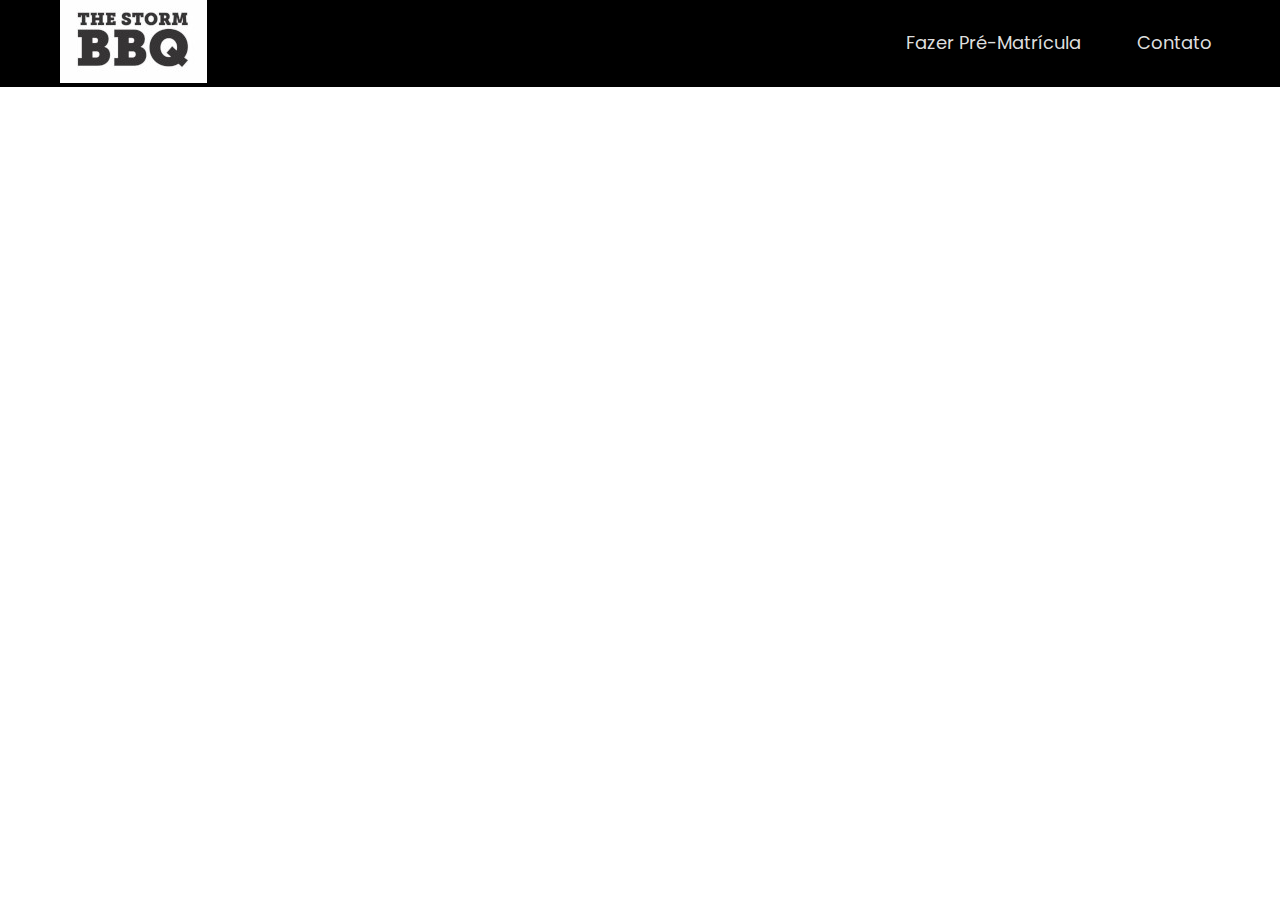
==== index.html @ bbf3633d "header" ====
<!DOCTYPE html>
<html lang="pt-br">
  <head>
    <meta charset="UTF-8" />
    <meta http-equiv="X-UA-Compatible" content="IE=edge" />
    <meta name="viewport" content="width=device-width, initial-scale=1.0" />
    <title>The Storm BBQ</title>
    <meta
      name="description"
      content="Equipe de Churrasco Americano vencedora do American BBQ 2019"
    />

    <link rel="stylesheet" href="style.css" />
  </head>
  <body>
    <header>
      <div class="header-bg">
        <div class="header container">
          <a href="index.html">
              <img
                src="medias/logos/thestorm.logo.jpg"
                alt="Logo The Storm"
              />
          </a>
          <nav class="header-menu font-1-18 white-3">
            <a href="#">Fazer Pré-Matrícula</a>
            <a href="#contato">Contato</a>
          </nav>
        </div>
      </div>
    </header>
  </body>
</html>
---- style.css ----
@charset "UFT-8";

/* Global, cores, fontes, componentes */
@import url(css/colorfonts.css);
@import url(css/global.css);
@import url(css/componente.css);

/* Header e Footer */
@import url(css/headerfooter.css);
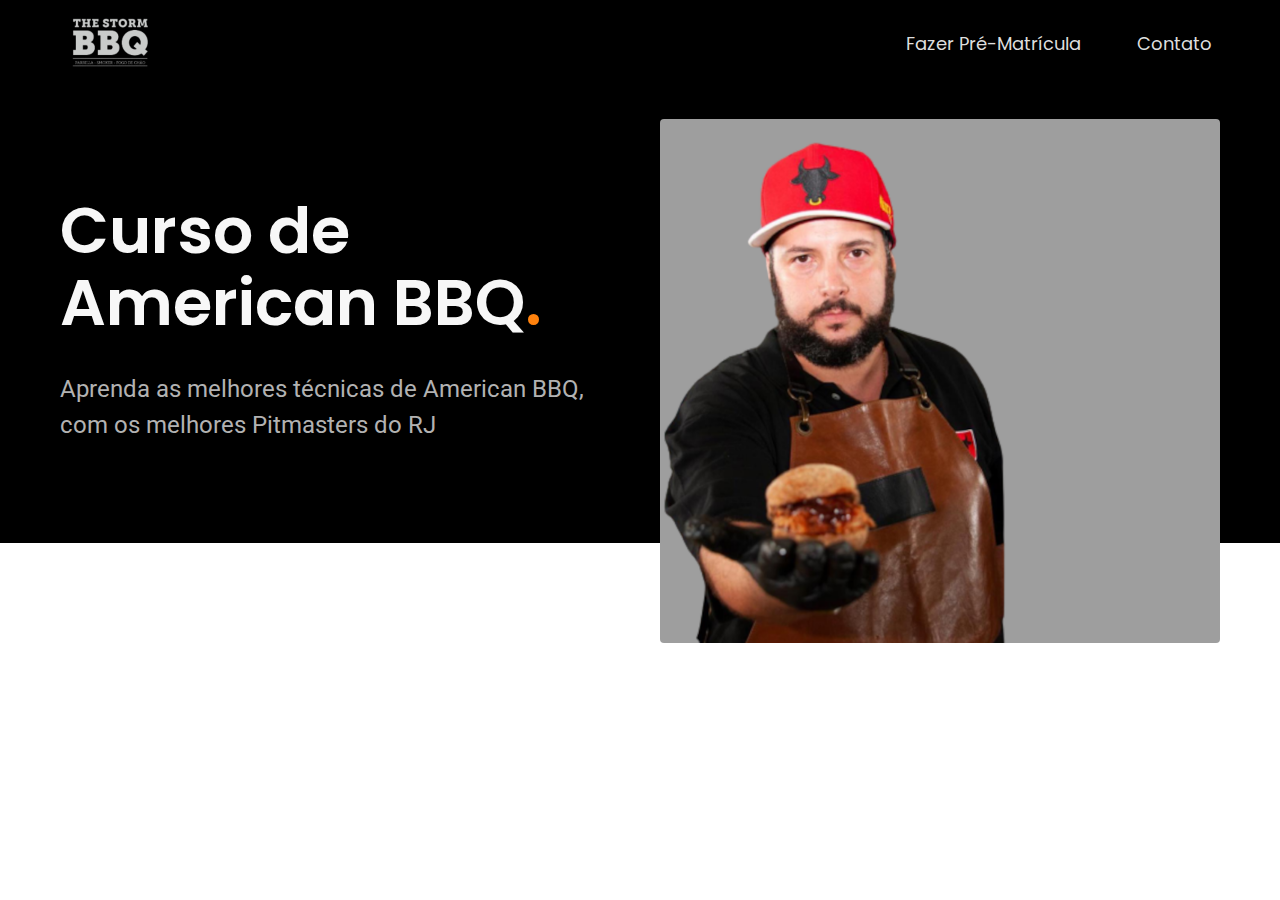
==== commit 065ce433: "main" ====
--- a/index.html
+++ b/index.html
@@ -17,10 +17,10 @@
       <div class="header-bg">
         <div class="header container">
           <a href="index.html">
-              <img
-                src="medias/logos/thestorm.logo.jpg"
-                alt="Logo The Storm"
-              />
+            <img
+              src="medias/logos/thestorm.logo.branco100.png"
+              alt="Logo The Storm"
+            />
           </a>
           <nav class="header-menu font-1-18 white-3">
             <a href="#">Fazer Pré-Matrícula</a>
@@ -29,5 +29,22 @@
         </div>
       </div>
     </header>
+    <main class="introducao-bg">
+      <div class="introducao container">
+        <div class="introducao-conteudo">
+          <h1 class="font-1-64 white-1">
+            Curso de American BBQ<span class="orange-0">.</span>
+          </h1>
+          <p class="font-2-24 gray-4">
+            Aprenda as melhores técnicas de American BBQ, com os melhores
+            Pitmasters do RJ
+          </p>
+        </div>
+        <img
+          src="medias/joao-cinza-grande700.png"
+          alt="imagem do pitmaster joão"
+        />
+      </div>
+    </main>
   </body>
 </html>
--- a/style.css
+++ b/style.css
@@ -6,4 +6,6 @@
 @import url(css/componente.css);
 
 /* Header e Footer */
-@import url(css/headerfooter.css);+@import url(css/headerfooter.css);
+
+@import url(css/introducao.css);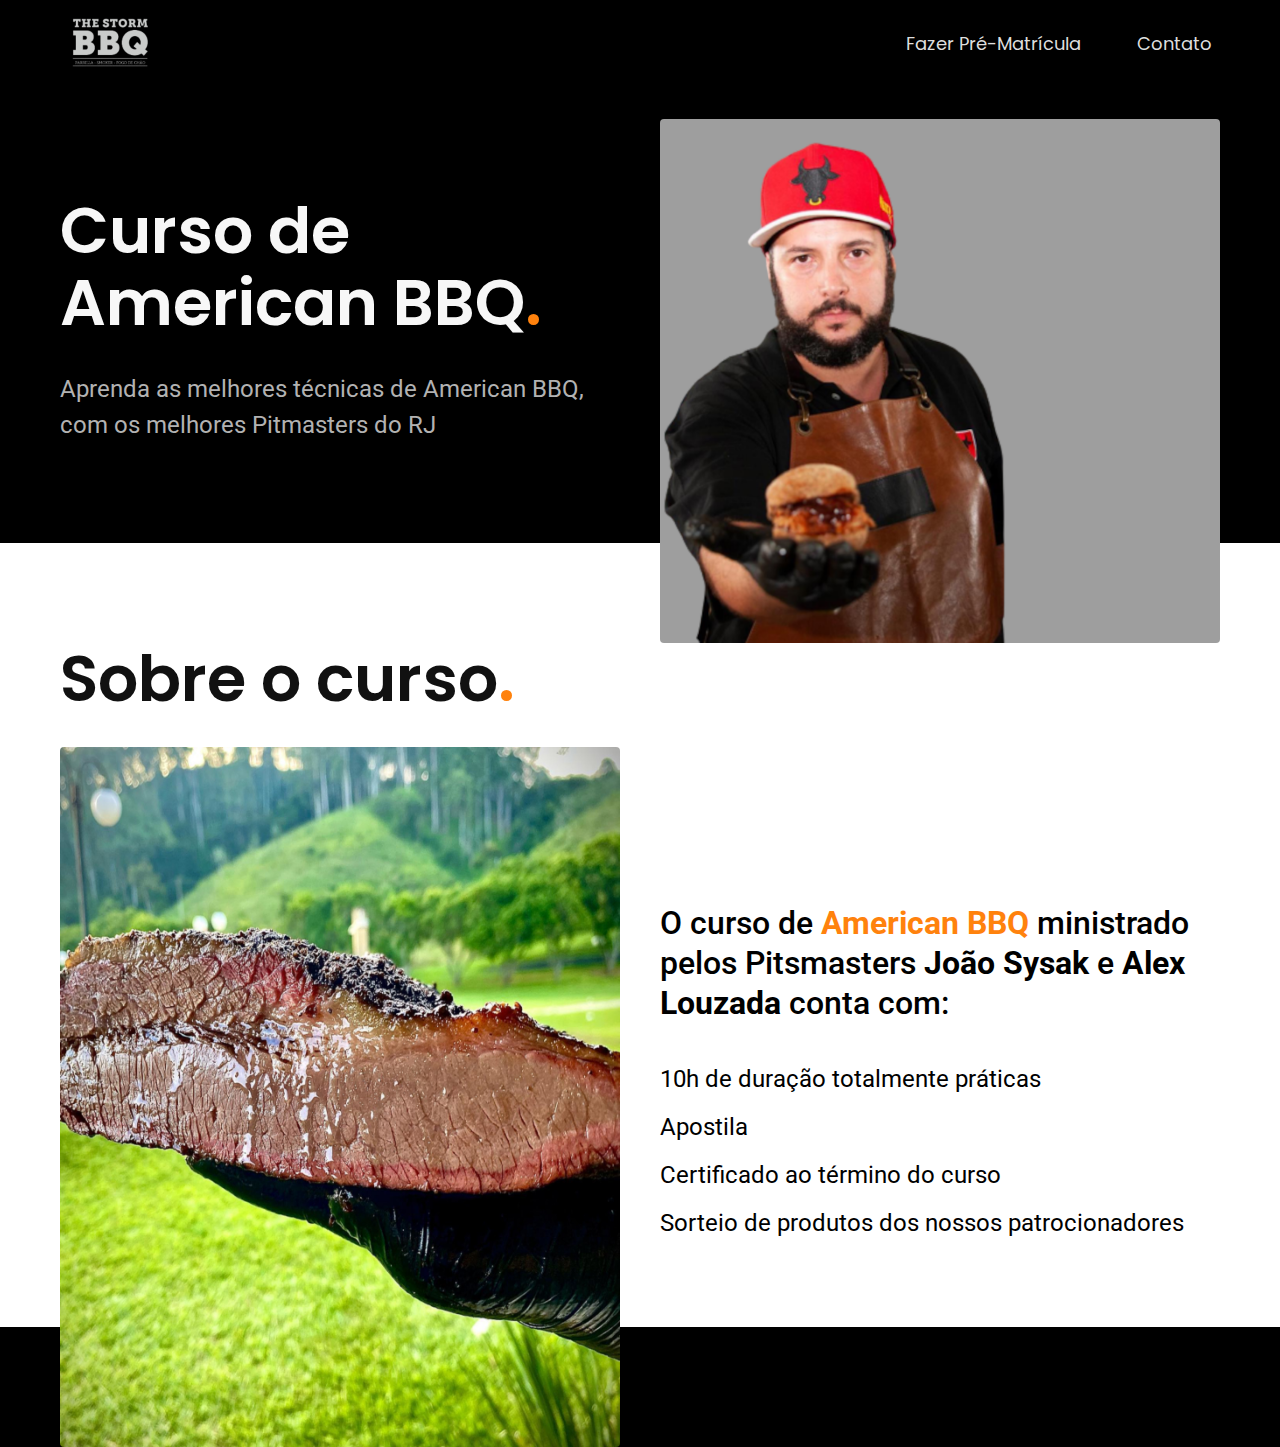
==== commit e74ea822: "pagina sobre" ====
--- a/index.html
+++ b/index.html
@@ -29,6 +29,7 @@
         </div>
       </div>
     </header>
+
     <main class="introducao-bg">
       <div class="introducao container">
         <div class="introducao-conteudo">
@@ -46,5 +47,27 @@
         />
       </div>
     </main>
+
+    <article class="sobre-bg">
+      <div class="sobre container">
+        <h1 class="font-1-64 black-1">
+          Sobre o curso<span class="orange-0">.</span>
+        </h1>
+        <div class="sobre-conteudo">
+          <p class="font-2-32">
+            O curso de <strong class="orange-0">American BBQ</strong> ministrado
+            pelos Pitsmasters <strong>João Sysak</strong> e
+            <strong>Alex Louzada</strong> conta com:
+          </p>
+          <ul class="font-2-24">
+            <li>10h de duração totalmente práticas </li>
+            <li>Apostila </li>
+            <li>Certificado ao término do curso </li>
+            <li>Sorteio de produtos dos nossos patrocionadores</li>
+          </ul>
+        </div>
+        <img src="medias/carne-2-grande.jpg" alt="foto de uma carne defumada">
+      </div>
+    </article>
   </body>
 </html>
--- a/style.css
+++ b/style.css
@@ -8,4 +8,7 @@
 /* Header e Footer */
 @import url(css/headerfooter.css);
 
-@import url(css/introducao.css);+
+/* Páginas */
+@import url(css/paginas/introducao.css);
+@import url(css/paginas/sobre.css);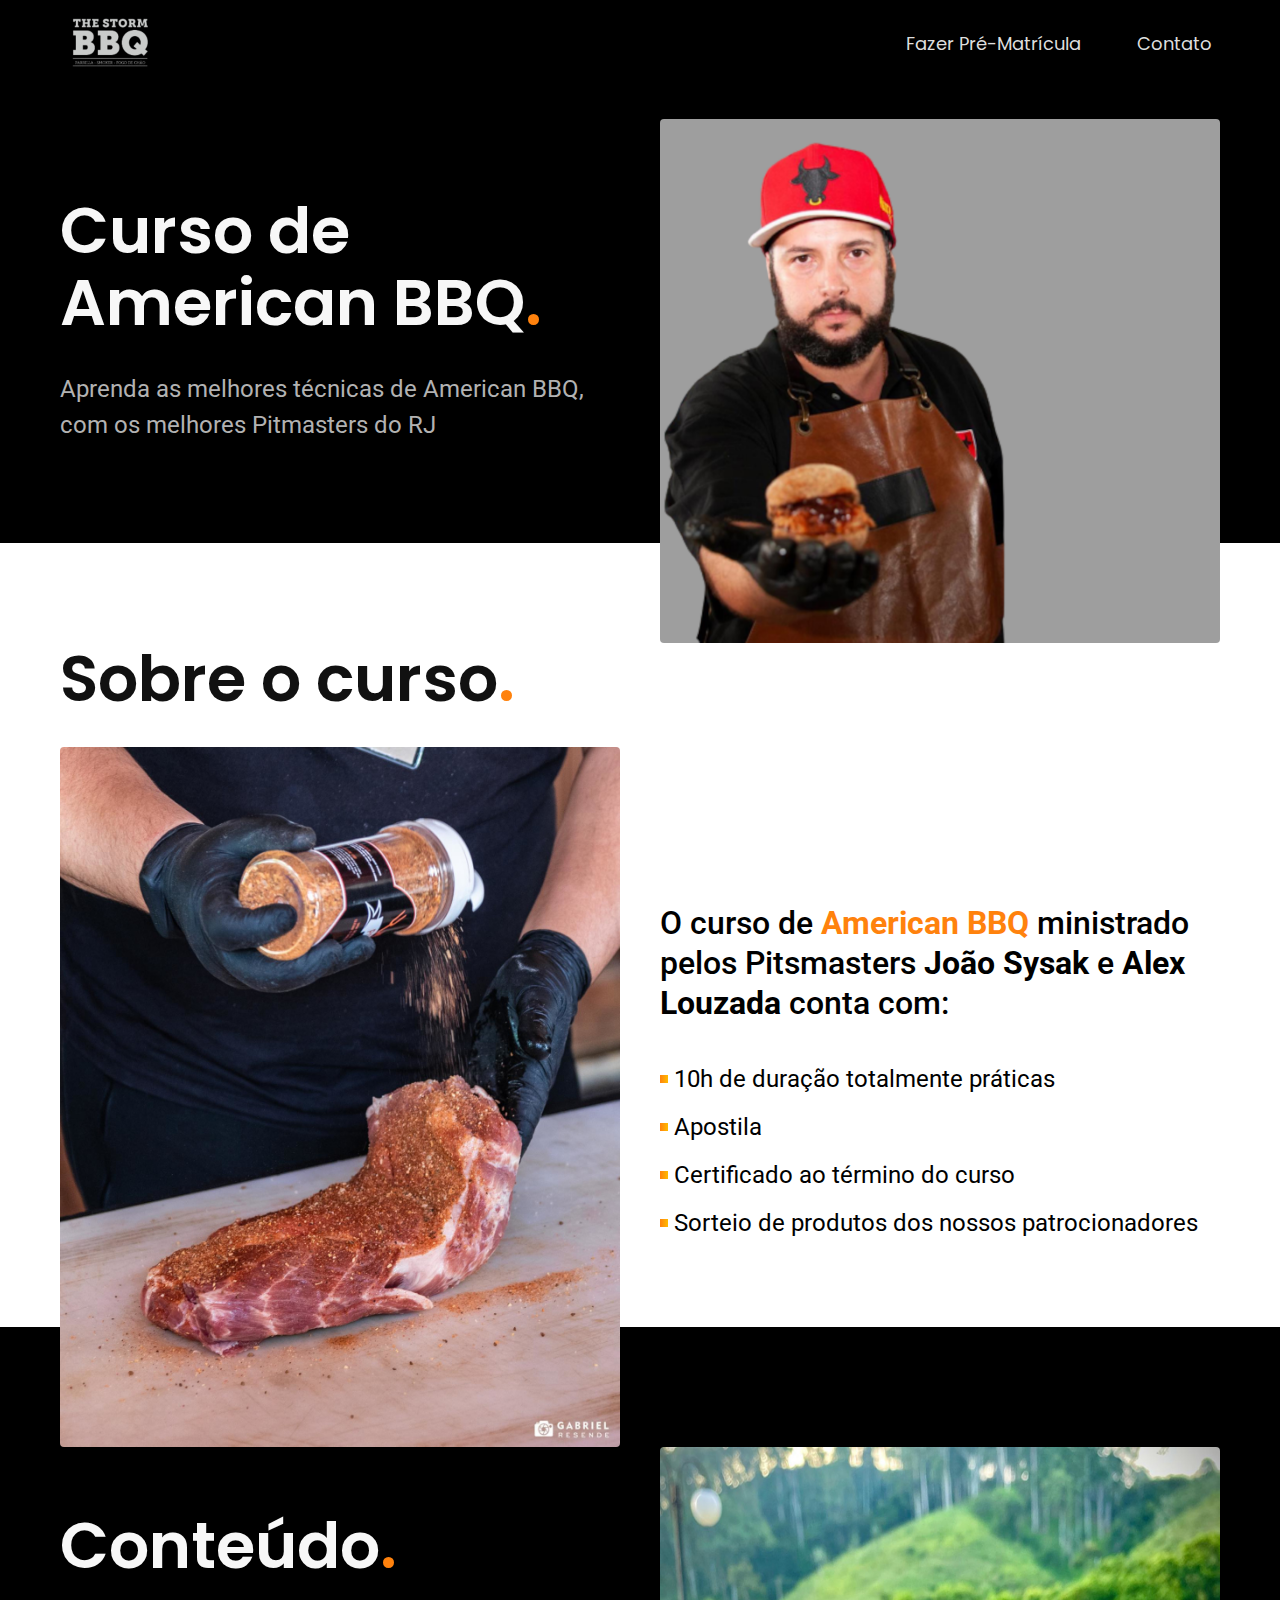
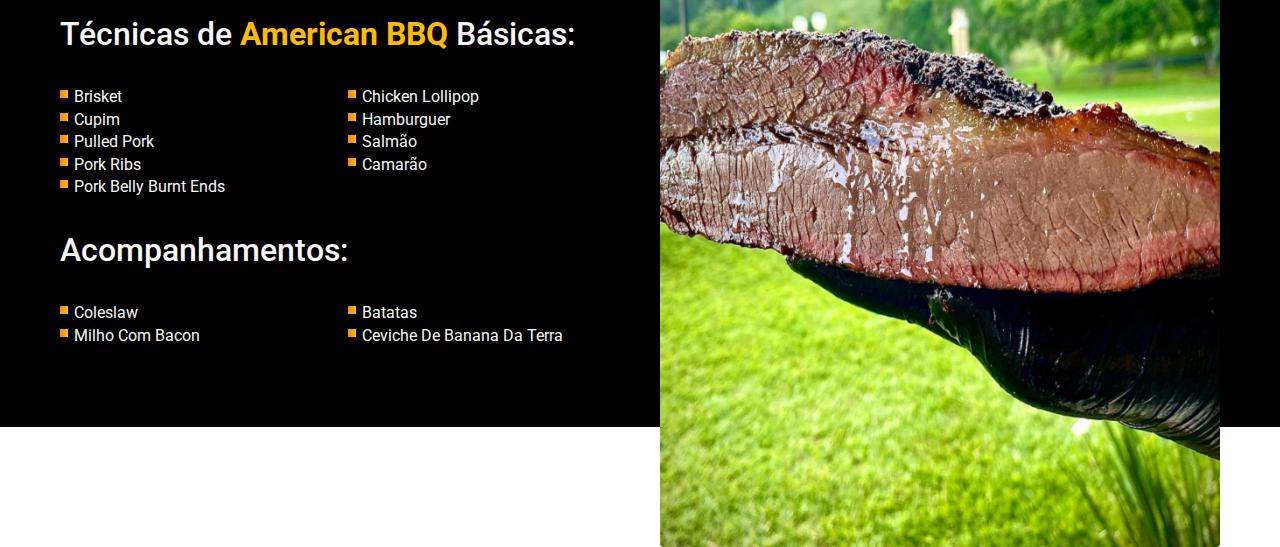
==== commit 7c76198b: "conteudo" ====
--- a/index.html
+++ b/index.html
@@ -48,7 +48,7 @@
       </div>
     </main>
 
-    <article class="sobre-bg">
+    <article aria-label="Sobre o curso" class="sobre-bg">
       <div class="sobre container">
         <h1 class="font-1-64 black-1">
           Sobre o curso<span class="orange-0">.</span>
@@ -60,13 +60,51 @@
             <strong>Alex Louzada</strong> conta com:
           </p>
           <ul class="font-2-24">
-            <li>10h de duração totalmente práticas </li>
-            <li>Apostila </li>
-            <li>Certificado ao término do curso </li>
+            <li>10h de duração totalmente práticas</li>
+            <li>Apostila</li>
+            <li>Certificado ao término do curso</li>
             <li>Sorteio de produtos dos nossos patrocionadores</li>
           </ul>
         </div>
-        <img src="medias/carne-2-grande.jpg" alt="foto de uma carne defumada">
+        <img
+          src="medias/carne-1-grande.jpg"
+          alt="foto de uma carne sendo temperada"
+        />
+      </div>
+    </article>
+
+    <article aria-label="Conteúdo do curso" class="tecnicas-bg">
+      <div class="tecnicas container">
+        <div class="tecnicas-conteudo">
+          <h1 class="font-1-64 white-1">
+            Conteúdo<span class="orange-0">.</span>
+          </h1>
+          <p class="font-2-32">
+            Técnicas de <strong class="yellow-4">American BBQ</strong> Básicas:
+          </p>
+          <ul class="font-2-16">
+            <li>brisket</li>
+            <li>cupim</li>
+            <li>pulled pork</li>
+            <li>pork ribs</li>
+            <li>pork belly burnt ends</li>
+            <li>chicken lollipop</li>
+            <li>hamburguer</li>
+            <li>salmão</li>
+            <li>camarão</li>
+          </ul>
+          <p class="font-2-32">Acompanhamentos:</p>
+          <ul class="font-2-16">
+            <li>coleslaw</li>
+            <li>milho com bacon</li>
+            <li>batatas</li>
+            <li>ceviche de banana da terra</li>
+          </ul>
+        </div>
+        <img
+          src="medias/carne-2-grande.jpg"
+          alt="foto de uma carne suculenta pronta"
+        />
       </div>
     </article>
   </body>
--- a/style.css
+++ b/style.css
@@ -11,4 +11,5 @@
 
 /* Páginas */
 @import url(css/paginas/introducao.css);
-@import url(css/paginas/sobre.css);+@import url(css/paginas/sobre.css);
+@import url(css/paginas/tecnicas.css);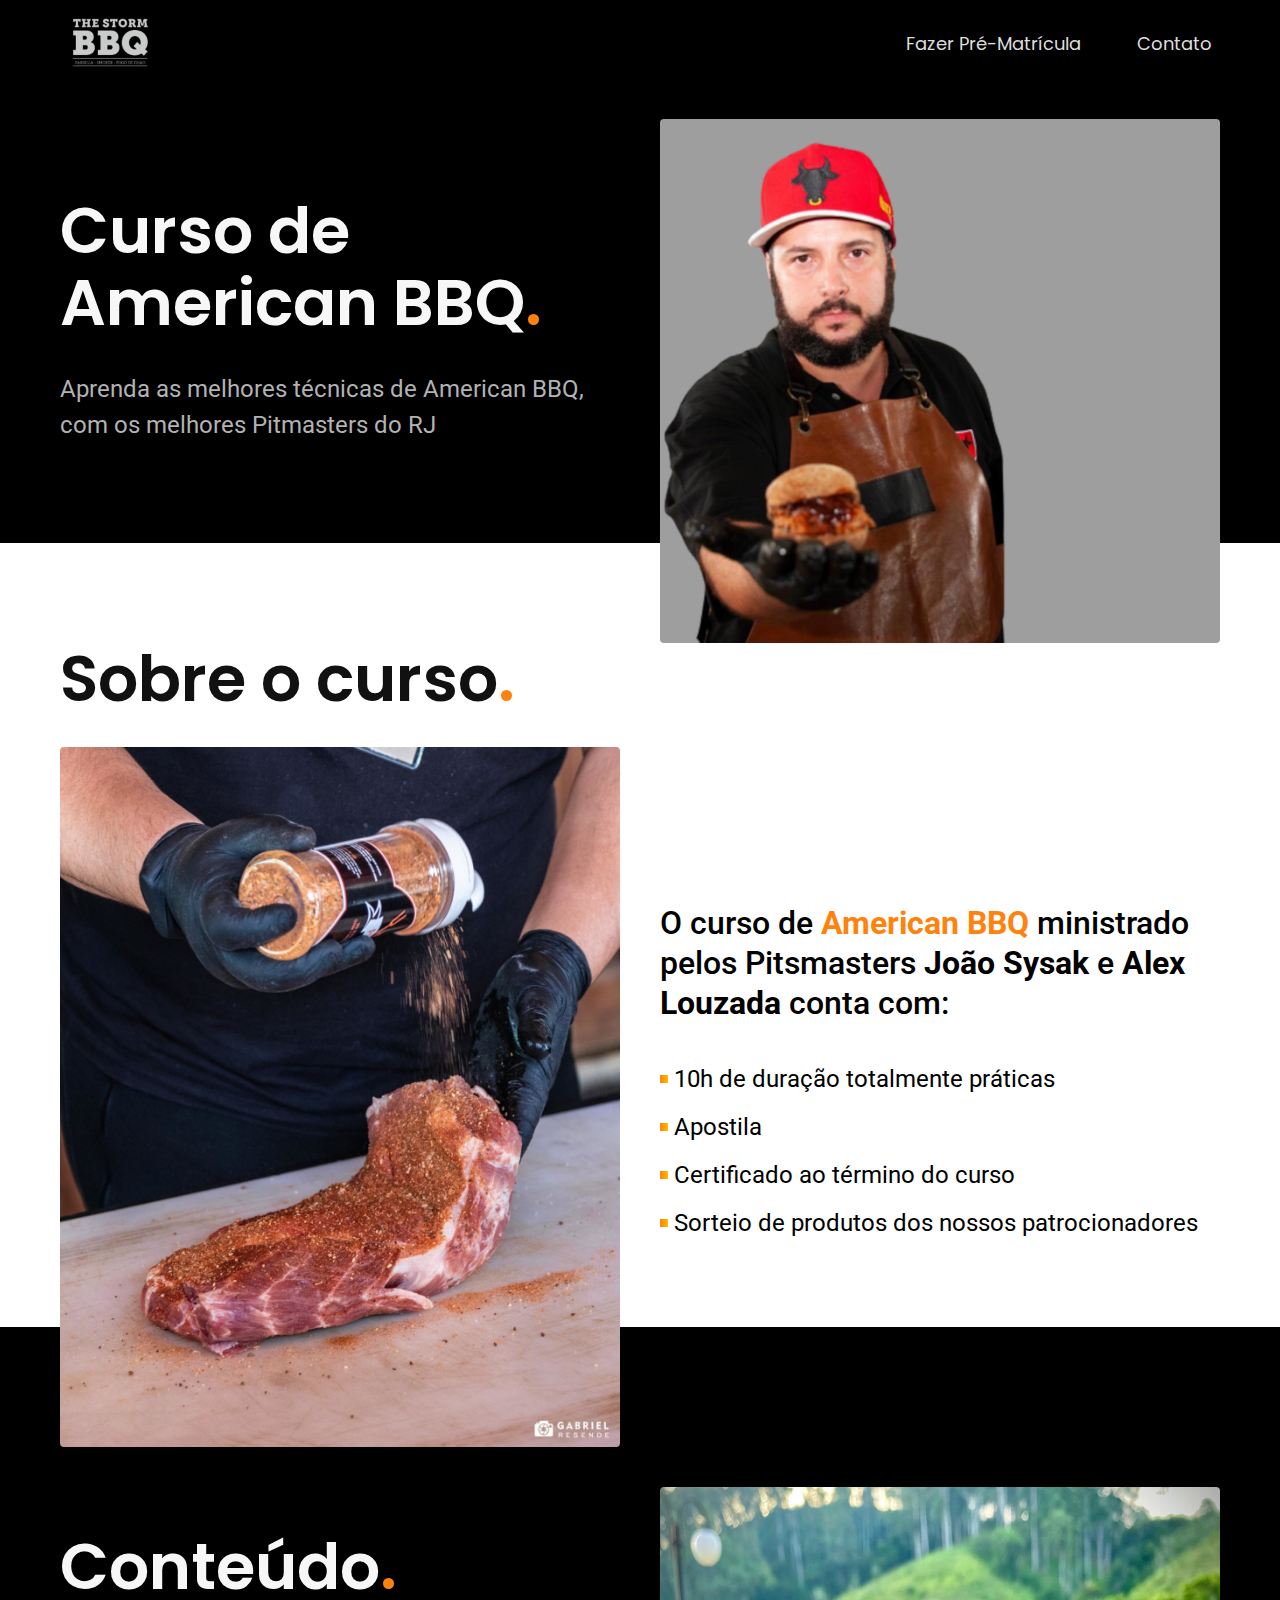
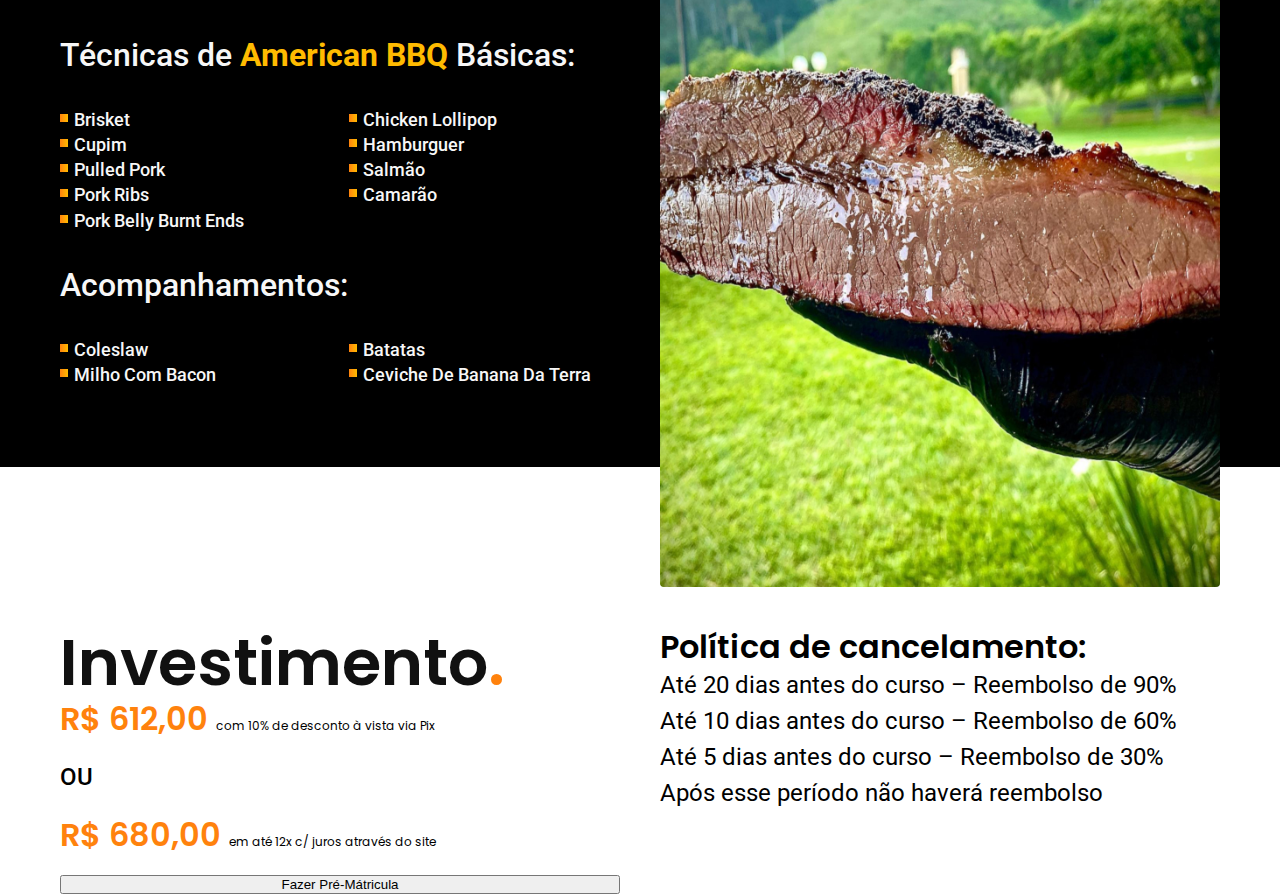
==== commit ac310b0b: "responsivo e pagina investimento" ====
--- a/index.html
+++ b/index.html
@@ -82,7 +82,7 @@
           <p class="font-2-32">
             Técnicas de <strong class="yellow-4">American BBQ</strong> Básicas:
           </p>
-          <ul class="font-2-16">
+          <ul class="font-2-18">
             <li>brisket</li>
             <li>cupim</li>
             <li>pulled pork</li>
@@ -94,7 +94,7 @@
             <li>camarão</li>
           </ul>
           <p class="font-2-32">Acompanhamentos:</p>
-          <ul class="font-2-16">
+          <ul class="font-2-18">
             <li>coleslaw</li>
             <li>milho com bacon</li>
             <li>batatas</li>
@@ -107,5 +107,38 @@
         />
       </div>
     </article>
+
+    <aside
+      aria-label="Valores e polícita de cancelamento"
+      class="investimento-bg"
+    >
+      <div class="investimento container">
+        <div class="investimento-conteudo">
+          <h1 class="font-1-64 black-1">
+            Investimento<span class="orange-0">.</span>
+          </h1>
+          <div class="investimento-preco">
+                <h2 class="orange-0 font-1-32">R$ 612,00
+                <span class="font-1-12 black-0"
+                  >com 10% de desconto à vista via Pix</span></h2>
+              <p class="font-2-24-b">ou</p>
+                <h2 class="orange-0 font-1-32">R$ 680,00
+                <span class="font-1-12 black-0"
+                  >em até 12x c/ juros através do site</span></h2>
+            </ul>
+            <button>Fazer Pré-Mátricula</button>
+          </div>
+        </div>
+        <div class="investimento-cancelamento">
+          <h2 class="font-1-32">Política de cancelamento:</h2>
+          <ul class="font-2-24">
+            <li>Até 20 dias antes do curso – Reembolso de 90%</li>
+            <li>Até 10 dias antes do curso – Reembolso de 60%</li>
+            <li>Até 5 dias antes do curso – Reembolso de 30%</li>
+            <li>Após esse período não haverá reembolso</li>
+          </ul>
+        </div>
+      </div>
+    </aside>
   </body>
 </html>
--- a/style.css
+++ b/style.css
@@ -12,4 +12,5 @@
 /* Páginas */
 @import url(css/paginas/introducao.css);
 @import url(css/paginas/sobre.css);
-@import url(css/paginas/tecnicas.css);+@import url(css/paginas/tecnicas.css);
+@import url(css/paginas/investimento.css);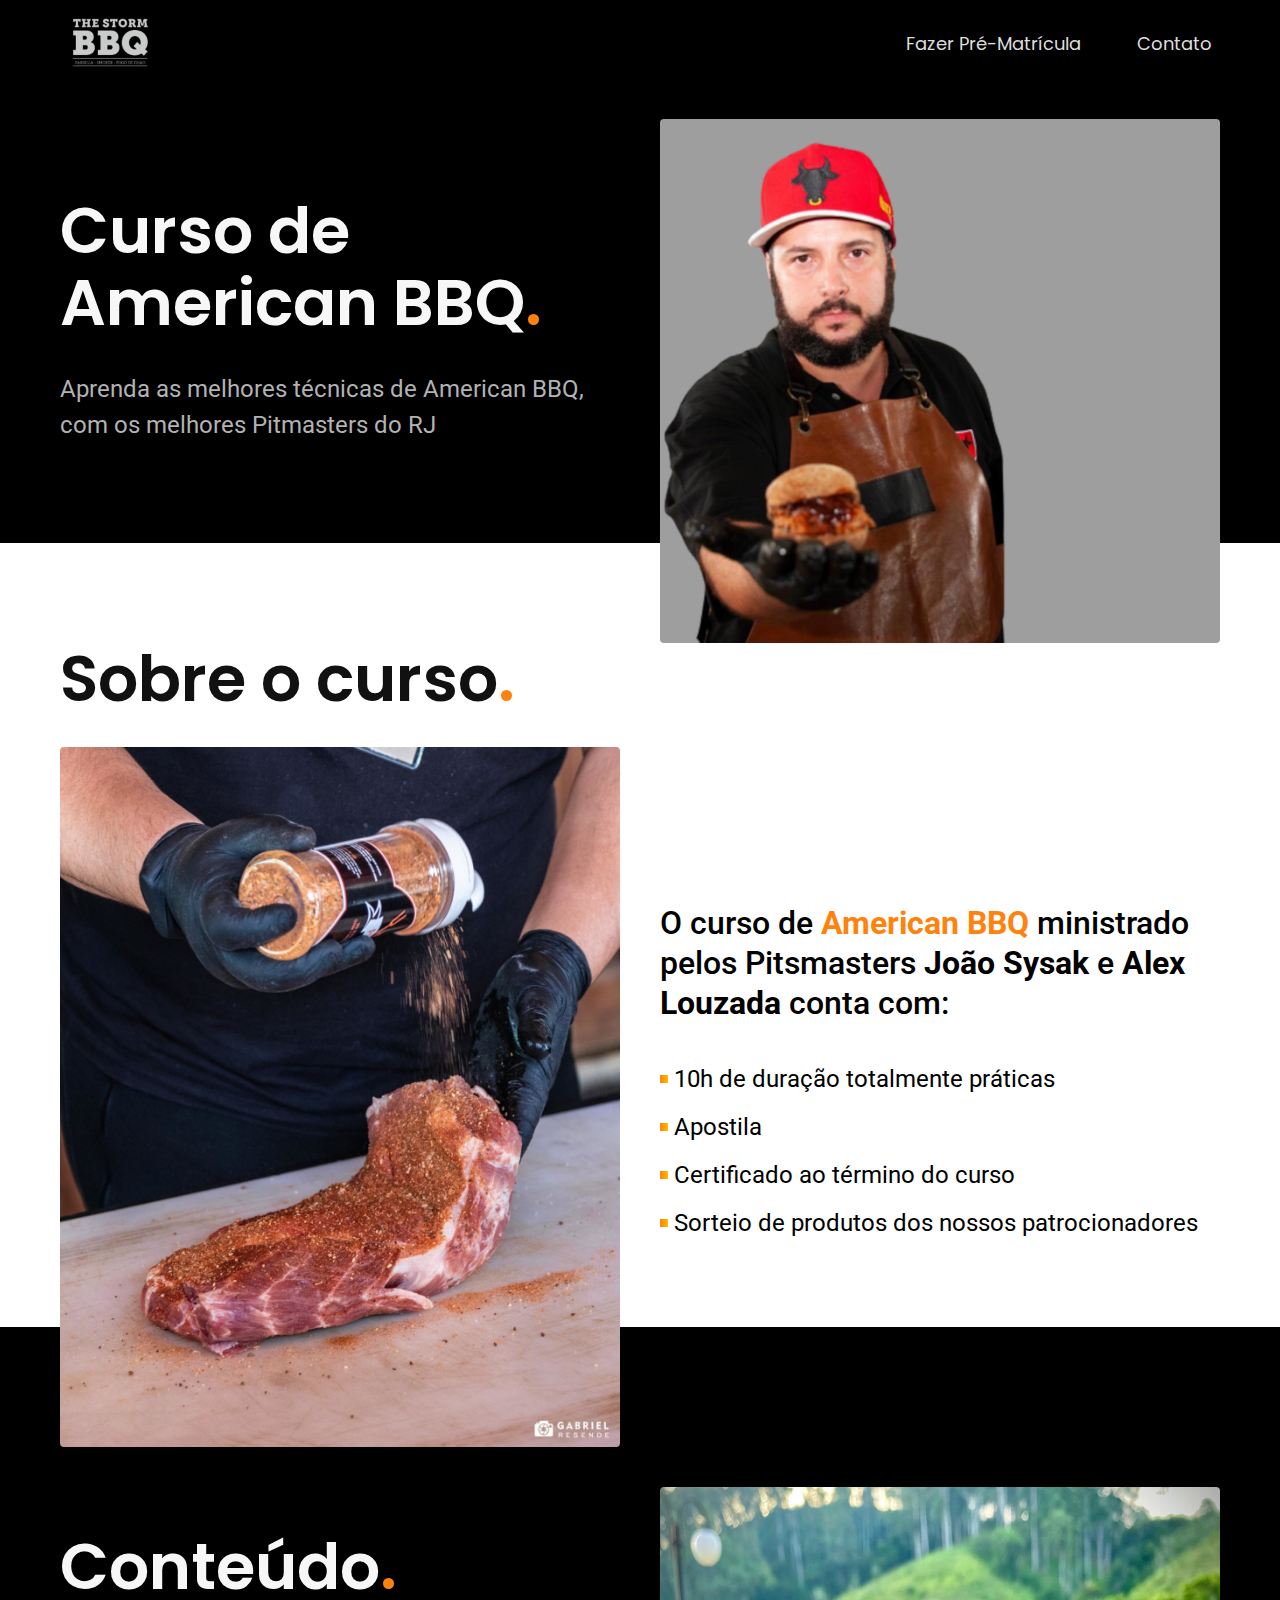
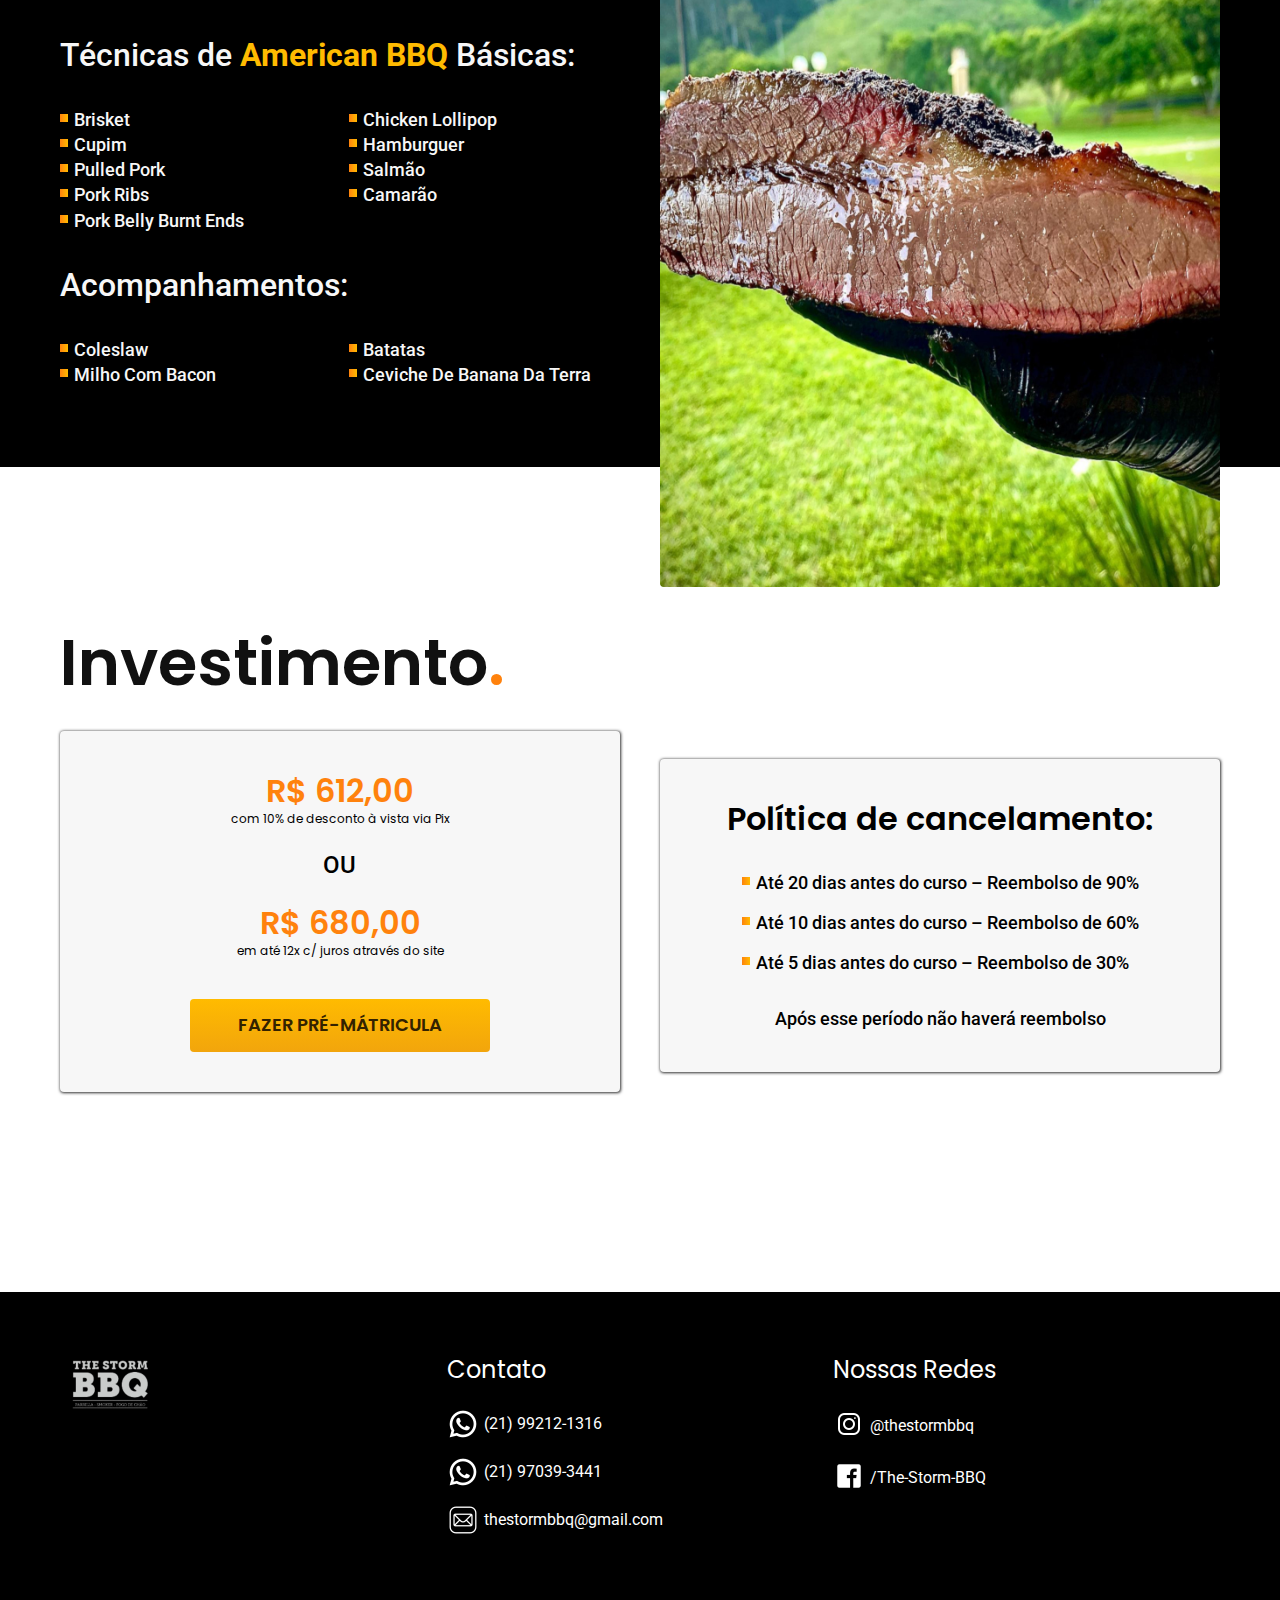
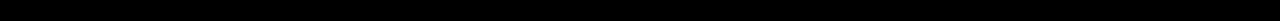
==== commit 9c80aafd: "footer e investimento" ====
--- a/index.html
+++ b/index.html
@@ -13,7 +13,7 @@
     <link rel="stylesheet" href="style.css" />
   </head>
   <body>
-    <header>
+    <header id="header">
       <div class="header-bg">
         <div class="header container">
           <a href="index.html">
@@ -23,7 +23,7 @@
             />
           </a>
           <nav class="header-menu font-1-18 white-3">
-            <a href="#">Fazer Pré-Matrícula</a>
+            <a href="https://hub.la/g/fQBKVXL0xFbnuSdKChXM">Fazer Pré-Matrícula</a>
             <a href="#contato">Contato</a>
           </nav>
         </div>
@@ -108,10 +108,8 @@
       </div>
     </article>
 
-    <aside
-      aria-label="Valores e polícita de cancelamento"
-      class="investimento-bg"
-    >
+    <aside aria-label="Valores e polícita de cancelamento" class="investimento-bg">
+
       <div class="investimento container">
         <div class="investimento-conteudo">
           <h1 class="font-1-64 black-1">
@@ -126,12 +124,13 @@
                 <span class="font-1-12 black-0"
                   >em até 12x c/ juros através do site</span></h2>
             </ul>
-            <button>Fazer Pré-Mátricula</button>
+            <a href="https://hub.la/g/fQBKVXL0xFbnuSdKChXM" target="_blank" class="botao font-1-18-b">Fazer Pré-Mátricula</a>
           </div>
         </div>
+
         <div class="investimento-cancelamento">
           <h2 class="font-1-32">Política de cancelamento:</h2>
-          <ul class="font-2-24">
+          <ul class="font-2-18">
             <li>Até 20 dias antes do curso – Reembolso de 90%</li>
             <li>Até 10 dias antes do curso – Reembolso de 60%</li>
             <li>Até 5 dias antes do curso – Reembolso de 30%</li>
@@ -140,5 +139,42 @@
         </div>
       </div>
     </aside>
+
+    <footer class="footer-bg" id="contato">
+      <div class="footer container">
+        <a href="#header"><img src="medias/logos/thestorm.logo.branco100.png" alt="logo the storm"></a>
+        <div class="footer-contato">
+          <h3 class="font-1-24">Contato</h3>
+          <ul>
+            <li>
+              <img src="Icones/whatsapp-pretobranco.png" alt="icone whatsapp-pretobranco">
+              <a class="font-2-16" href="https://api.whatsapp.com/send/?phone=5521992121316&text&type=phone_number&app_absent=0" target="_blank">(21) 99212-1316</a>
+            </li>
+            <li>
+              <img src="Icones/whatsapp-pretobranco.png" alt="icone whatsapp-pretobranco">
+              <a class="font-2-16" href="https://api.whatsapp.com/send/?phone=5521970393441&text&type=phone_number&app_absent=0" target="_blank">(21) 97039-3441</a>
+            </li>
+            <li>
+              <img src="Icones/email-icon.png" alt="">
+              <a class="font-2-16" href="mailto:thestormbbq@gmail.com">thestormbbq@gmail.com</a>
+            </li>
+          </ul>
+        </div>
+        <div class="footer-redes">
+          <h3 class="font-1-24">Nossas Redes</h3>
+          <ul>
+            <li>
+              <a href="https://www.instagram.com/thestormbbq/" target="_blank"><img src="Icones/instagram-icon.png" alt="icone instagram" ></a>
+              <a class="font-2-16" href="https://www.instagram.com/thestormbbq/" target="_blank">@thestormbbq</a>
+            </li>
+            <li>
+              <a href="https://www.facebook.com/The-Storm-BBQ-110675773872804" target="_blank"><img src="Icones/facebook-icon.png" alt="icone facebook"></a>
+              <a class="font-2-16" href="https://www.facebook.com/The-Storm-BBQ-110675773872804" target="_blank">/The-Storm-BBQ</a>
+            </li>
+          </ul>
+        </div>
+      </div>
+
+    </footer>
   </body>
 </html>
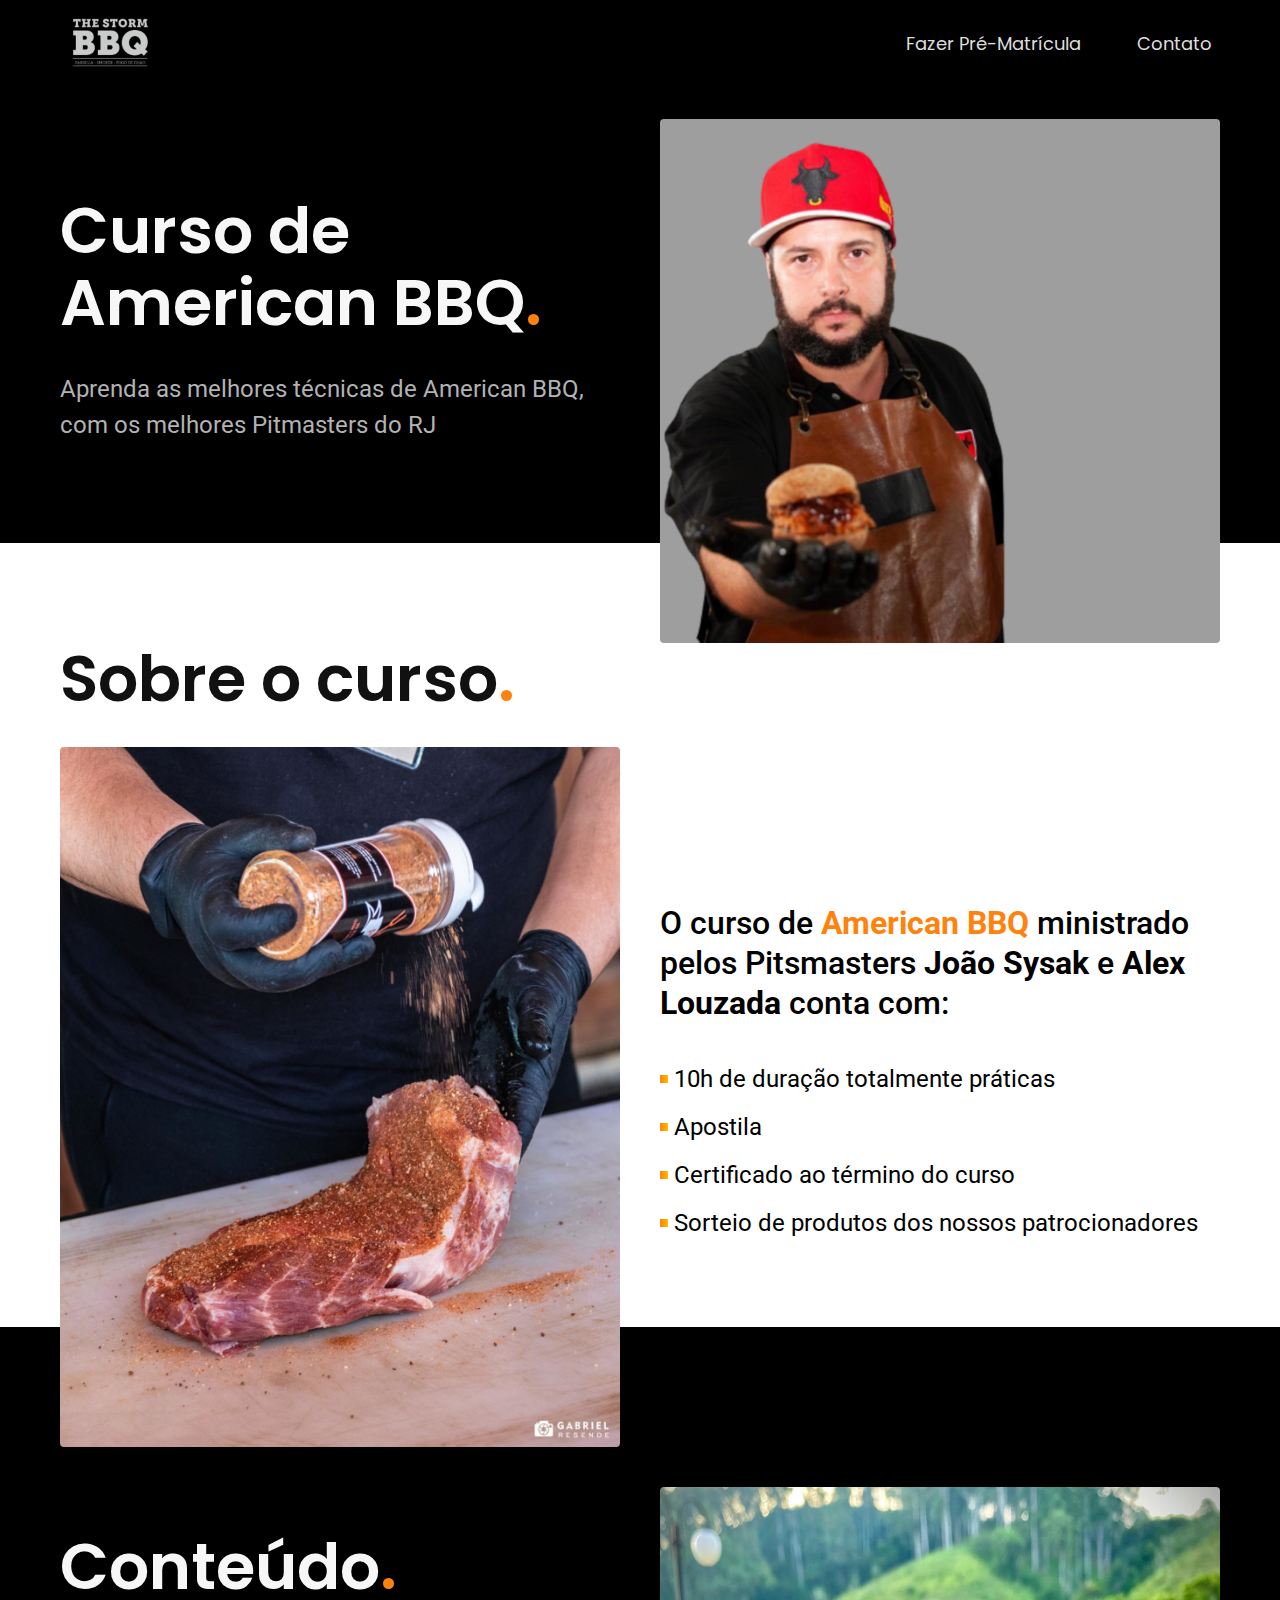
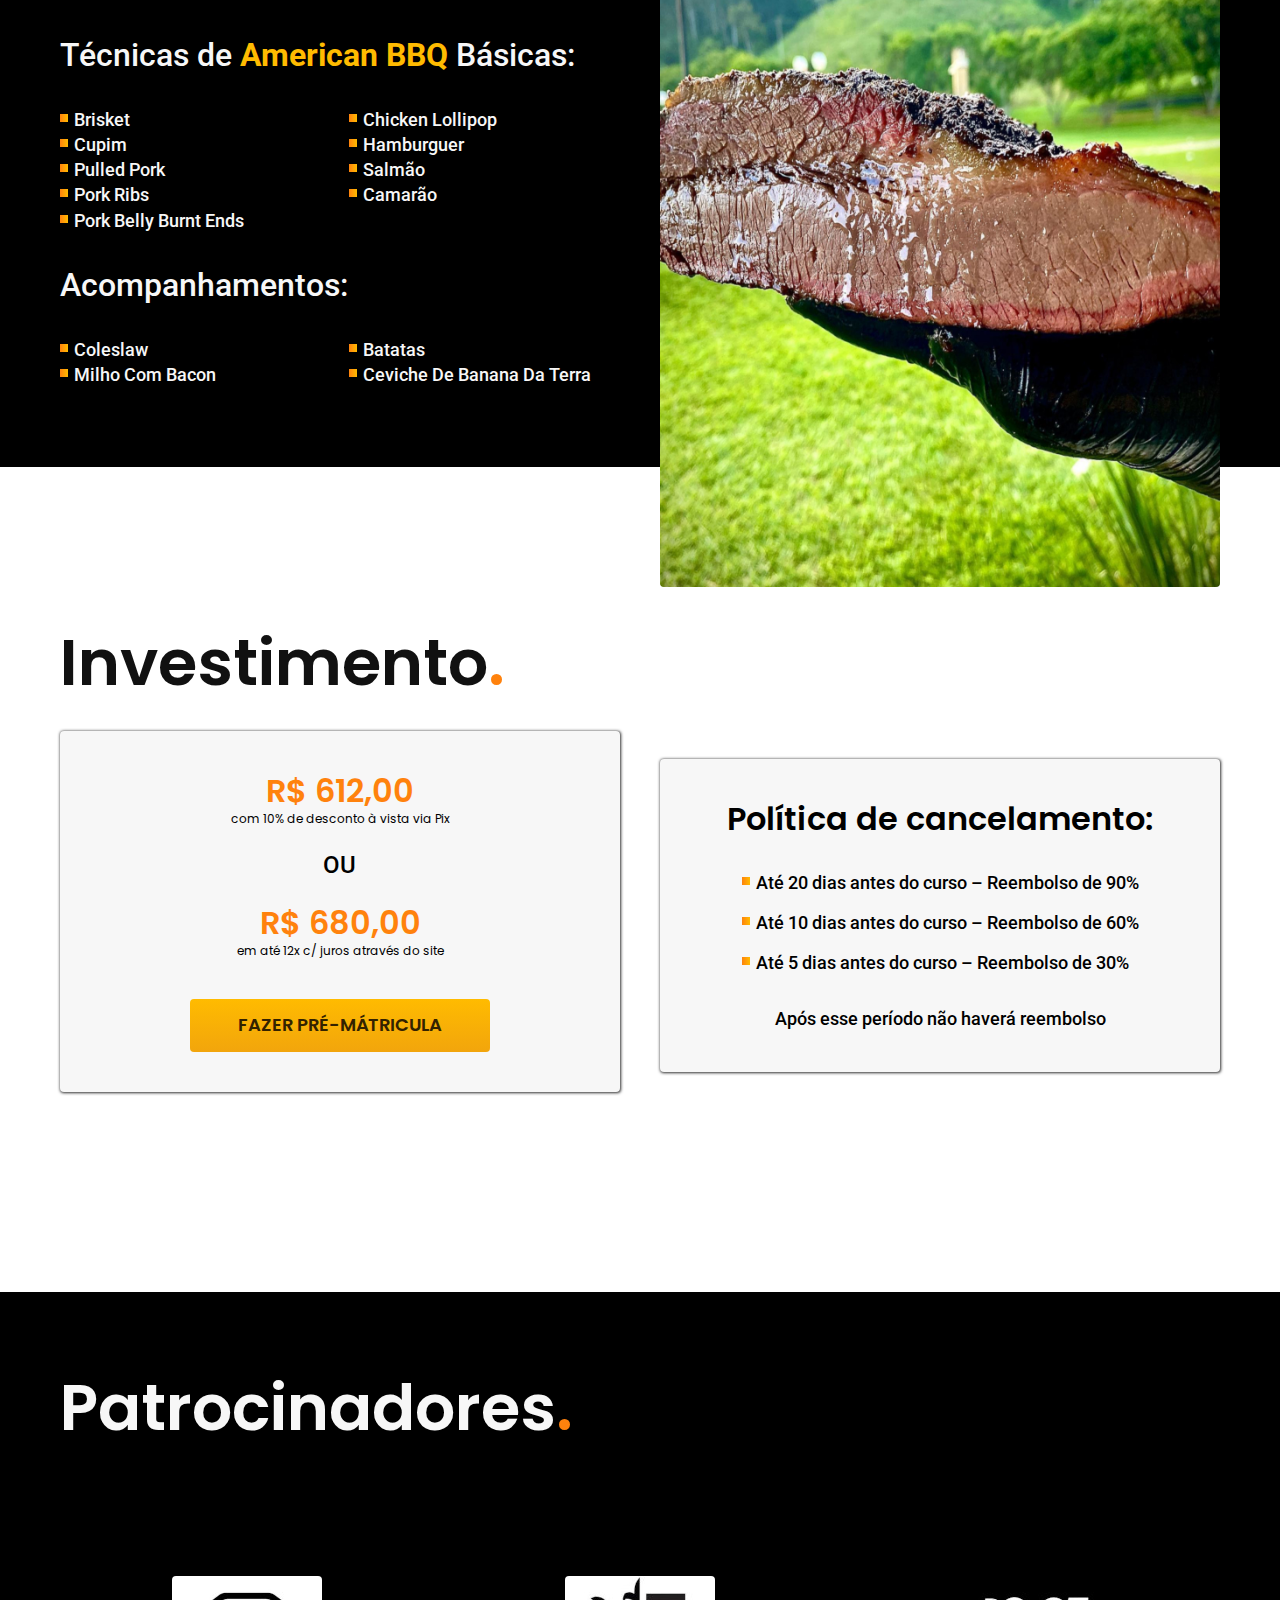
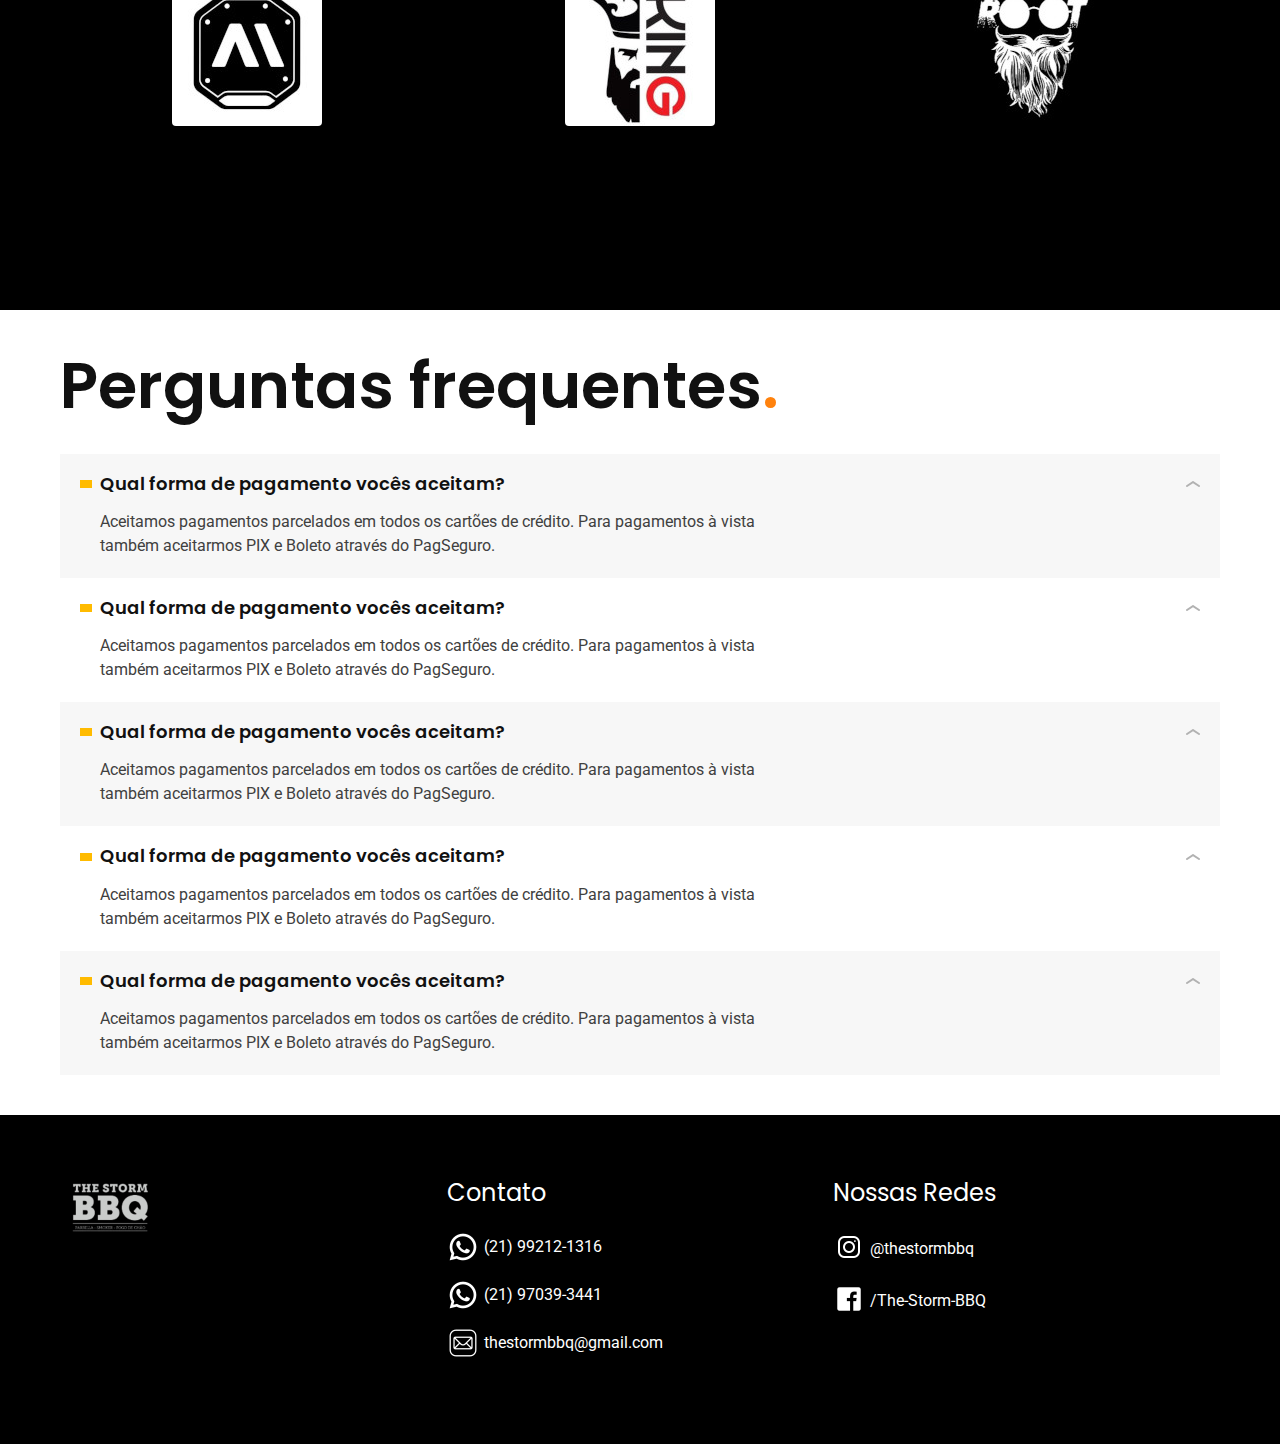
==== commit 5be1d976: "patrocionio e perguntas fechado" ====
--- a/index.html
+++ b/index.html
@@ -140,6 +140,47 @@
       </div>
     </aside>
 
+    <aside class="patrocinio-bg">
+      <div class="patrocinio container">
+        <h1 class="font-1-64 white-1">
+          Patrocinadores<span class="orange-0">.</span>
+        </h1>
+        <ul>
+          <li><img src="medias/patrocionadores/artmil-logo.jpg" alt="logo artmil"></li>
+          <li><img src="medias/patrocionadores/kingwood-150.jpg" alt="logo kingwood"></li>
+          <li><img src="medias/patrocionadores/root-150.jpg" alt="logo root"></li>
+        </ul>
+      </div>
+    </aside>
+
+    <article class="perguntas-bg">
+      <div class="perguntas container">
+        <h1 class="font-1-64 black-1">
+          Perguntas frequentes<span class="orange-0">.</span>
+        </h1>
+        <div class="perguntas-questoes">
+          <dt class="font-1-18-b black-1">Qual forma de pagamento vocês aceitam?</dt>
+          <dd class="font-2-16 gray-0">Aceitamos pagamentos parcelados em todos os cartões de crédito. Para pagamentos à vista também aceitarmos PIX e Boleto através do PagSeguro.</dd>
+        </div>
+        <div class="perguntas-questoes">
+          <dt class="font-1-18-b black-1">Qual forma de pagamento vocês aceitam?</dt>
+          <dd class="font-2-16 gray-0">Aceitamos pagamentos parcelados em todos os cartões de crédito. Para pagamentos à vista também aceitarmos PIX e Boleto através do PagSeguro.</dd>
+        </div>
+        <div class="perguntas-questoes">
+          <dt class="font-1-18-b black-1">Qual forma de pagamento vocês aceitam?</dt>
+          <dd class="font-2-16 gray-0">Aceitamos pagamentos parcelados em todos os cartões de crédito. Para pagamentos à vista também aceitarmos PIX e Boleto através do PagSeguro.</dd>
+        </div>
+        <div class="perguntas-questoes">
+          <dt class="font-1-18-b black-1">Qual forma de pagamento vocês aceitam?</dt>
+          <dd class="font-2-16 gray-0">Aceitamos pagamentos parcelados em todos os cartões de crédito. Para pagamentos à vista também aceitarmos PIX e Boleto através do PagSeguro.</dd>
+        </div>
+        <div class="perguntas-questoes">
+          <dt class="font-1-18-b black-1">Qual forma de pagamento vocês aceitam?</dt>
+          <dd class="font-2-16 gray-0">Aceitamos pagamentos parcelados em todos os cartões de crédito. Para pagamentos à vista também aceitarmos PIX e Boleto através do PagSeguro.</dd>
+        </div>
+      </div>
+    </article>
+
     <footer class="footer-bg" id="contato">
       <div class="footer container">
         <a href="#header"><img src="medias/logos/thestorm.logo.branco100.png" alt="logo the storm"></a>
--- a/style.css
+++ b/style.css
@@ -13,4 +13,6 @@
 @import url(css/paginas/introducao.css);
 @import url(css/paginas/sobre.css);
 @import url(css/paginas/tecnicas.css);
-@import url(css/paginas/investimento.css);+@import url(css/paginas/investimento.css);
+@import url(css/paginas/patrocionadores.css);
+@import url(css/paginas/perguntas.css);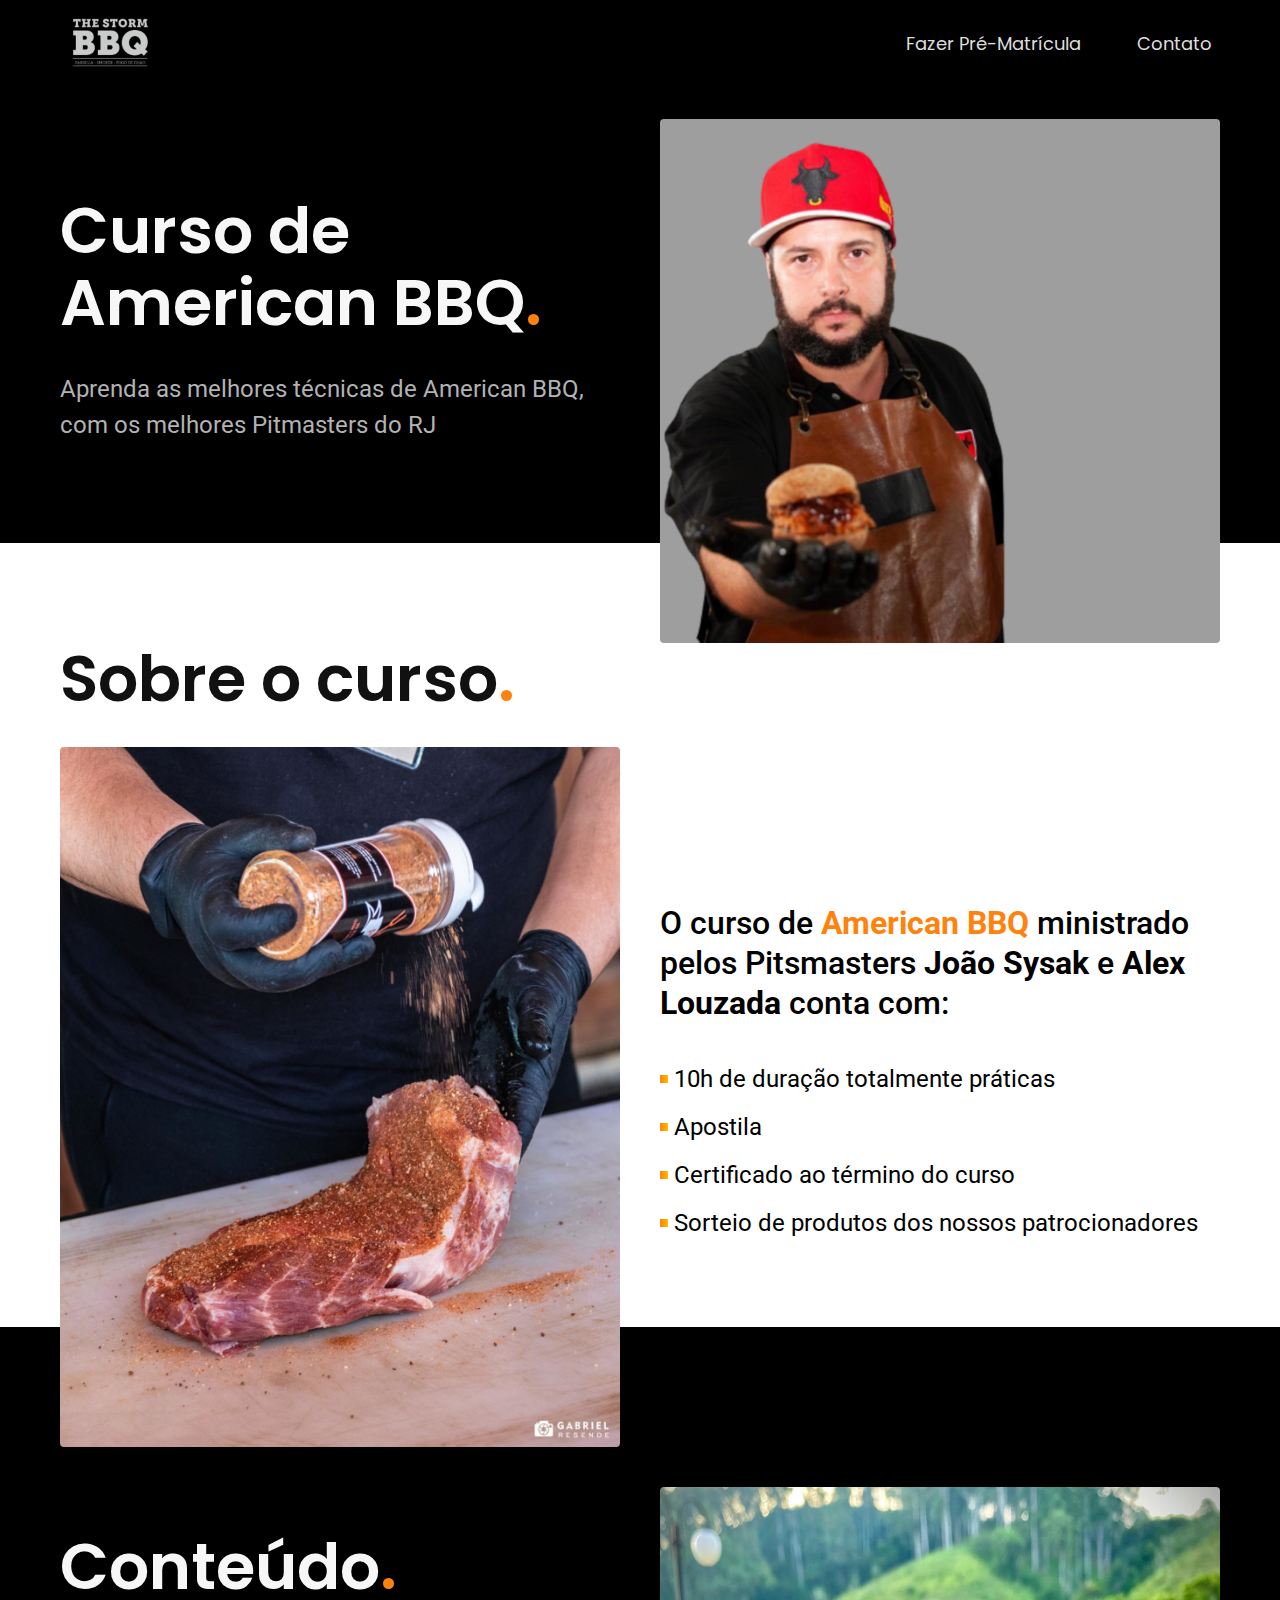
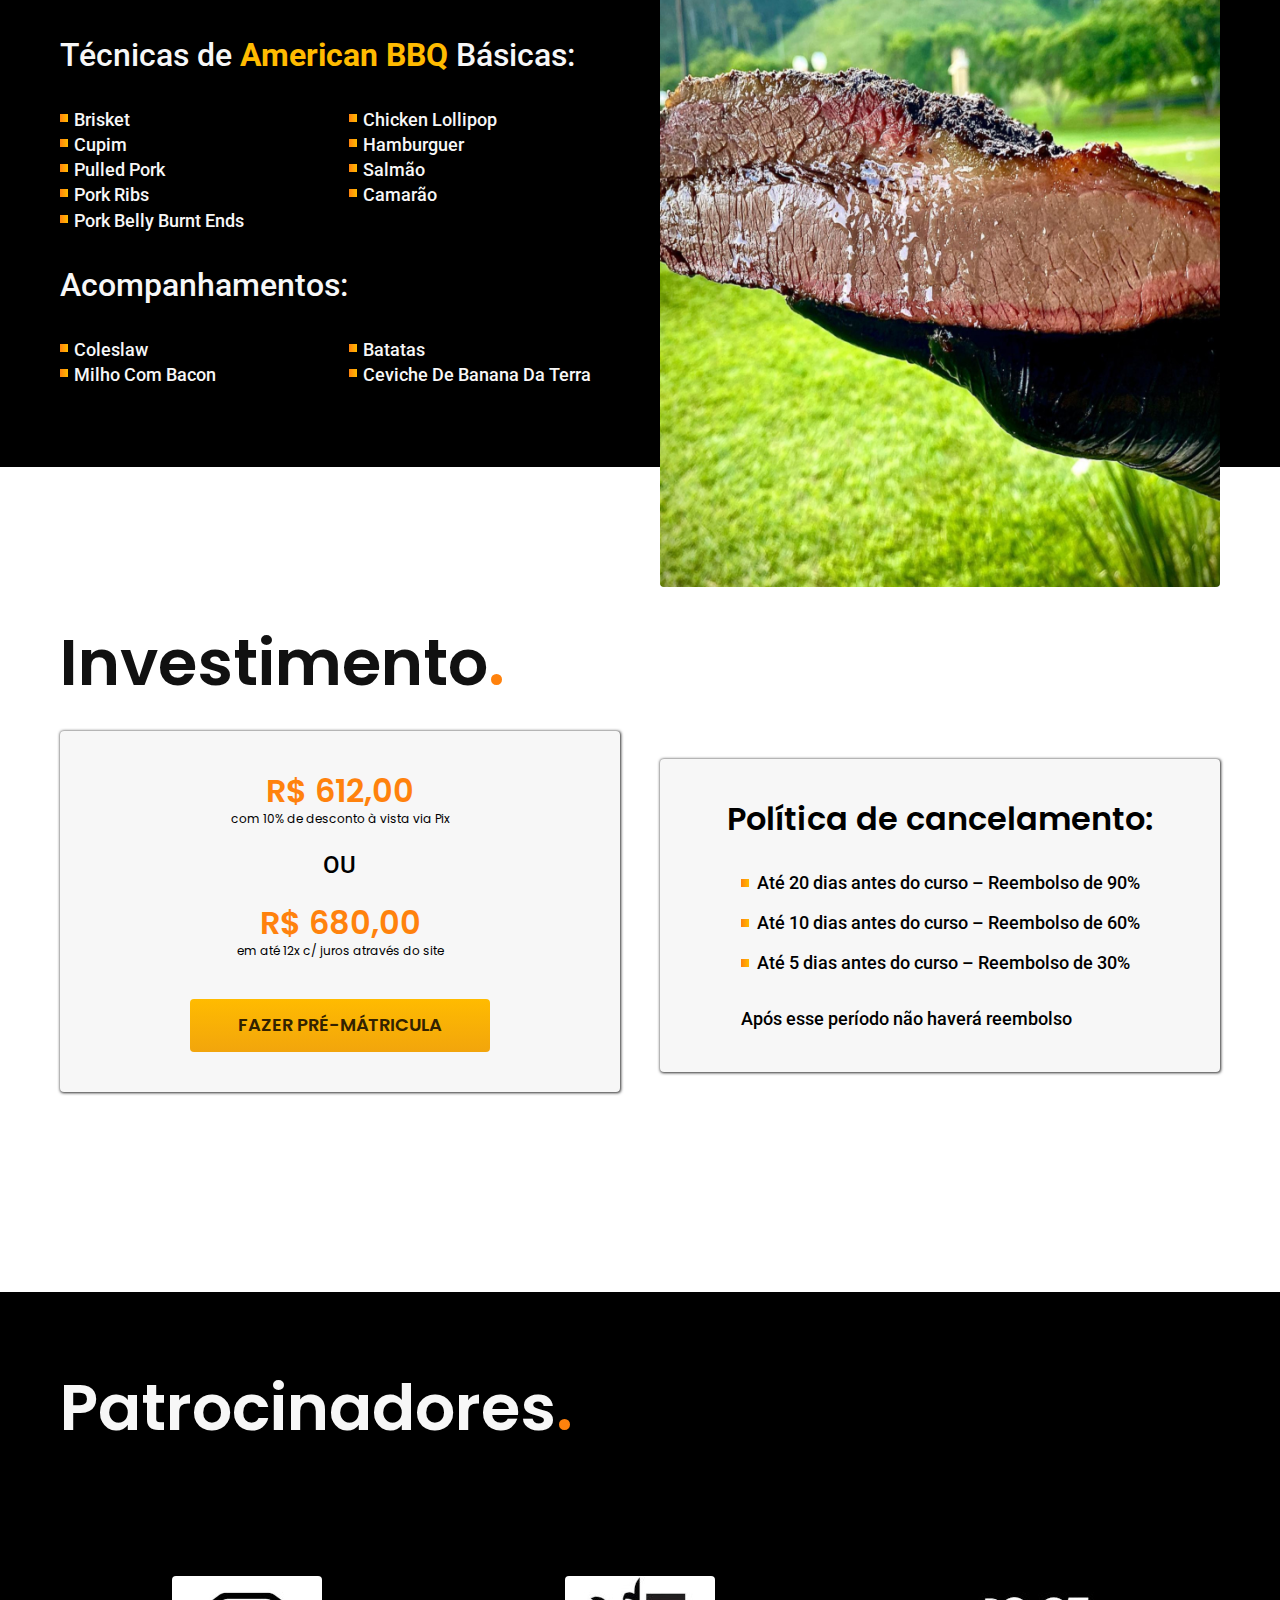
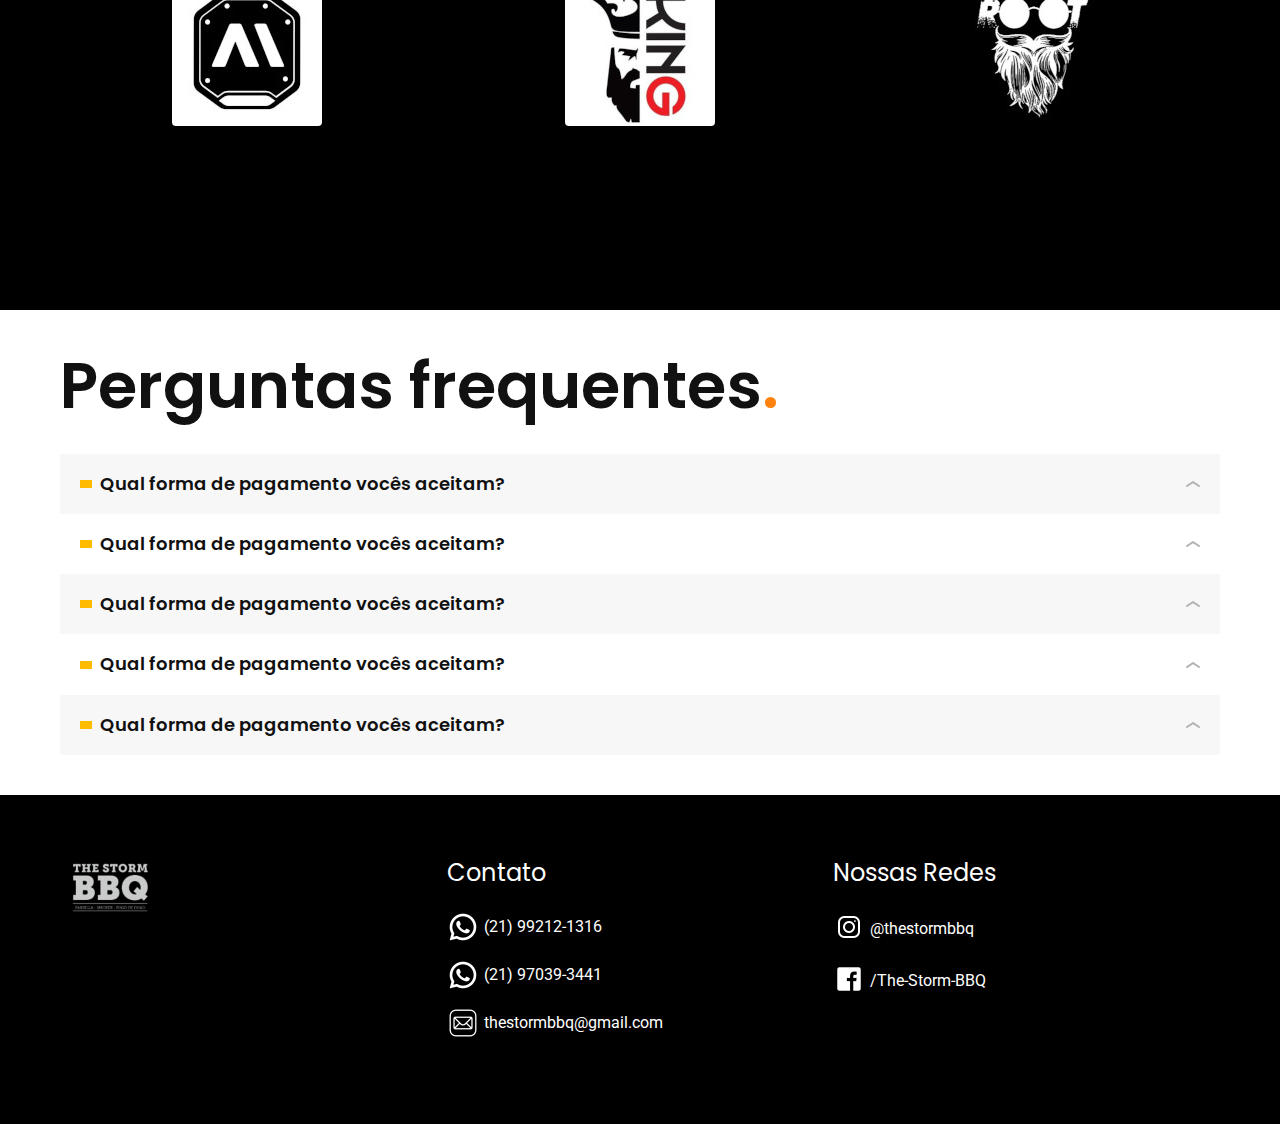
==== commit 7727c7d9: "details" ====
--- a/index.html
+++ b/index.html
@@ -158,26 +158,26 @@
         <h1 class="font-1-64 black-1">
           Perguntas frequentes<span class="orange-0">.</span>
         </h1>
-        <div class="perguntas-questoes">
-          <dt class="font-1-18-b black-1">Qual forma de pagamento vocês aceitam?</dt>
-          <dd class="font-2-16 gray-0">Aceitamos pagamentos parcelados em todos os cartões de crédito. Para pagamentos à vista também aceitarmos PIX e Boleto através do PagSeguro.</dd>
-        </div>
-        <div class="perguntas-questoes">
-          <dt class="font-1-18-b black-1">Qual forma de pagamento vocês aceitam?</dt>
-          <dd class="font-2-16 gray-0">Aceitamos pagamentos parcelados em todos os cartões de crédito. Para pagamentos à vista também aceitarmos PIX e Boleto através do PagSeguro.</dd>
-        </div>
-        <div class="perguntas-questoes">
-          <dt class="font-1-18-b black-1">Qual forma de pagamento vocês aceitam?</dt>
-          <dd class="font-2-16 gray-0">Aceitamos pagamentos parcelados em todos os cartões de crédito. Para pagamentos à vista também aceitarmos PIX e Boleto através do PagSeguro.</dd>
-        </div>
-        <div class="perguntas-questoes">
-          <dt class="font-1-18-b black-1">Qual forma de pagamento vocês aceitam?</dt>
-          <dd class="font-2-16 gray-0">Aceitamos pagamentos parcelados em todos os cartões de crédito. Para pagamentos à vista também aceitarmos PIX e Boleto através do PagSeguro.</dd>
-        </div>
-        <div class="perguntas-questoes">
-          <dt class="font-1-18-b black-1">Qual forma de pagamento vocês aceitam?</dt>
-          <dd class="font-2-16 gray-0">Aceitamos pagamentos parcelados em todos os cartões de crédito. Para pagamentos à vista também aceitarmos PIX e Boleto através do PagSeguro.</dd>
-        </div>
+        <details class="perguntas-questoes">
+          <summary class="font-1-18-b black-1">Qual forma de pagamento vocês aceitam?</summary>
+          <p class="font-2-16 gray-0">Aceitamos pagamentos parcelados em todos os cartões de crédito. Para pagamentos à vista também aceitarmos PIX e Boleto através do PagSeguro.</p>
+        </details>
+        <details class="perguntas-questoes">
+          <summary class="font-1-18-b black-1">Qual forma de pagamento vocês aceitam?</summary>
+          <p class="font-2-16 gray-0">Aceitamos pagamentos parcelados em todos os cartões de crédito. Para pagamentos à vista também aceitarmos PIX e Boleto através do PagSeguro.</p>
+        </details>
+        <details class="perguntas-questoes">
+          <summary class="font-1-18-b black-1">Qual forma de pagamento vocês aceitam?</summary>
+          <p class="font-2-16 gray-0">Aceitamos pagamentos parcelados em todos os cartões de crédito. Para pagamentos à vista também aceitarmos PIX e Boleto através do PagSeguro.</p>
+        </details>
+        <details class="perguntas-questoes">
+          <summary class="font-1-18-b black-1">Qual forma de pagamento vocês aceitam?</summary>
+          <p class="font-2-16 gray-0">Aceitamos pagamentos parcelados em todos os cartões de crédito. Para pagamentos à vista também aceitarmos PIX e Boleto através do PagSeguro.</p>
+        </details>
+        <details class="perguntas-questoes">
+          <summary class="font-1-18-b black-1">Qual forma de pagamento vocês aceitam?</summary>
+          <p class="font-2-16 gray-0">Aceitamos pagamentos parcelados em todos os cartões de crédito. Para pagamentos à vista também aceitarmos PIX e Boleto através do PagSeguro.</p>
+        </details>
       </div>
     </article>
 
